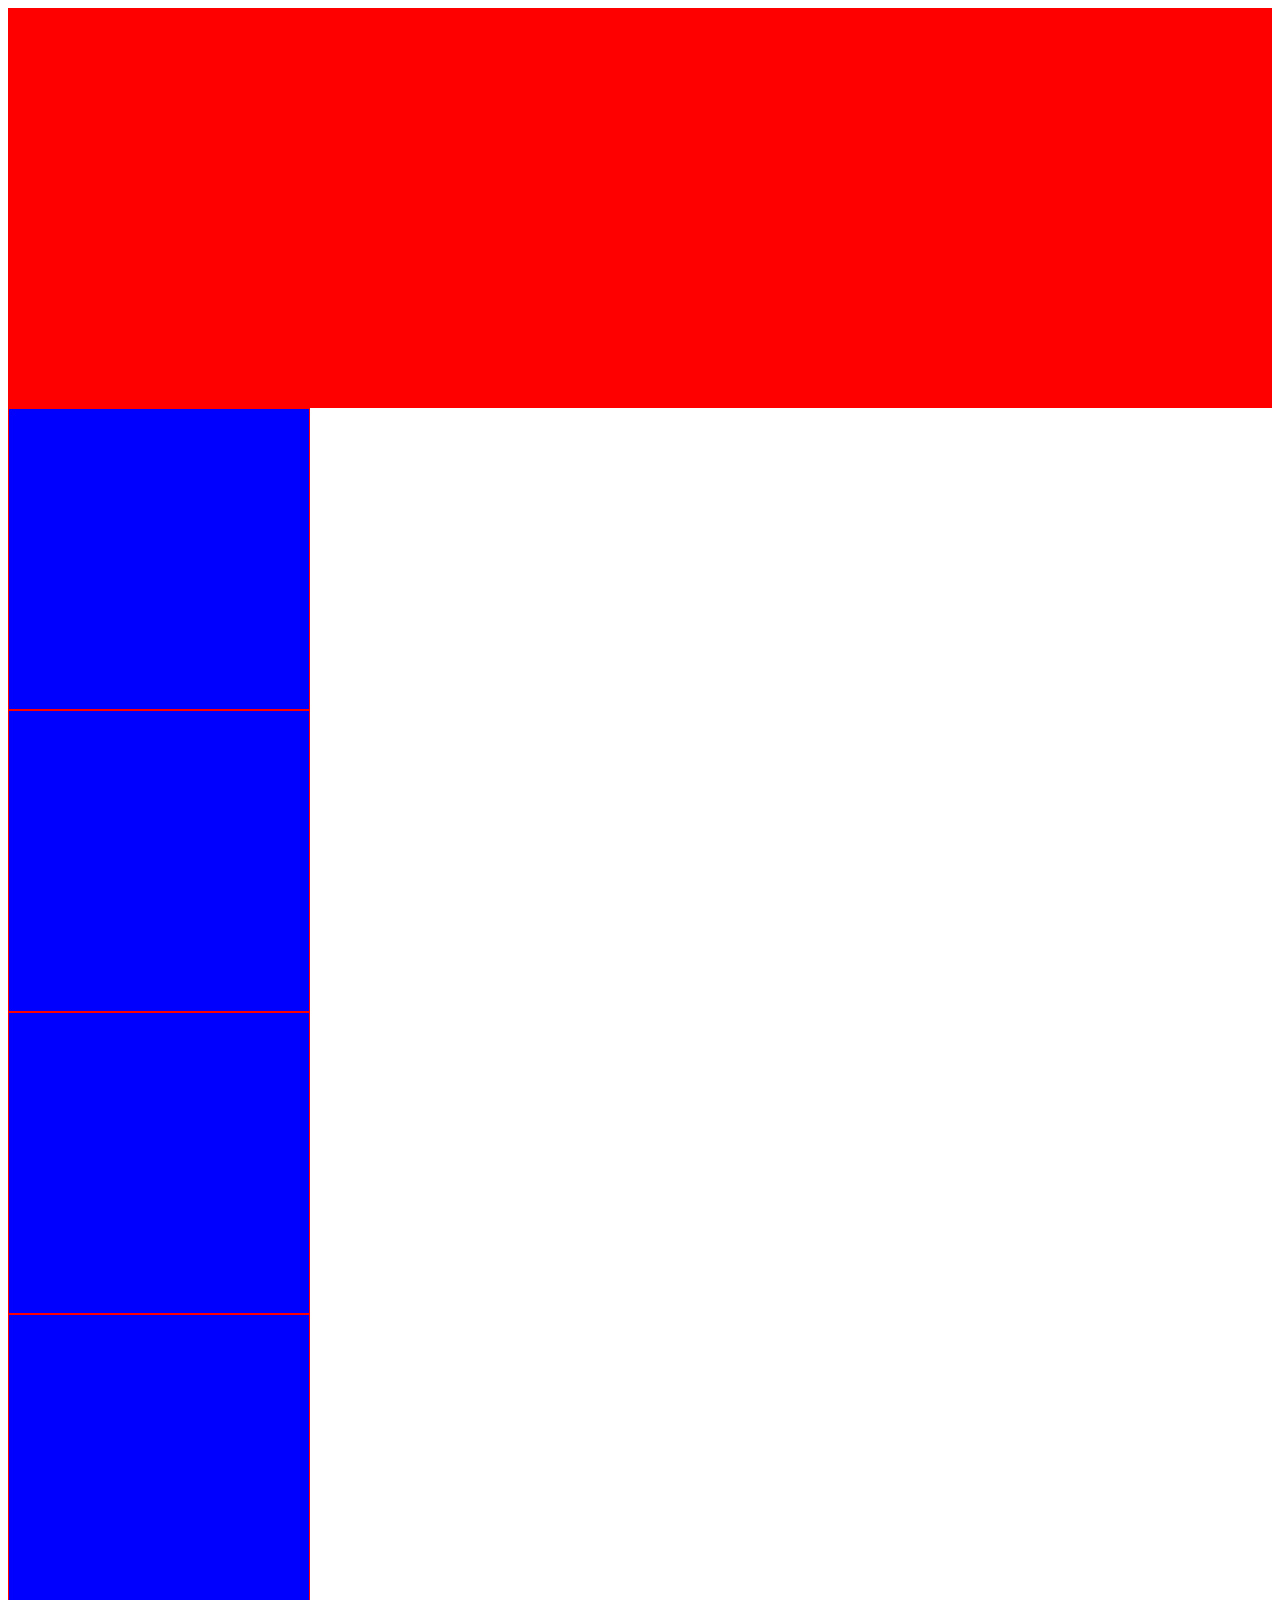
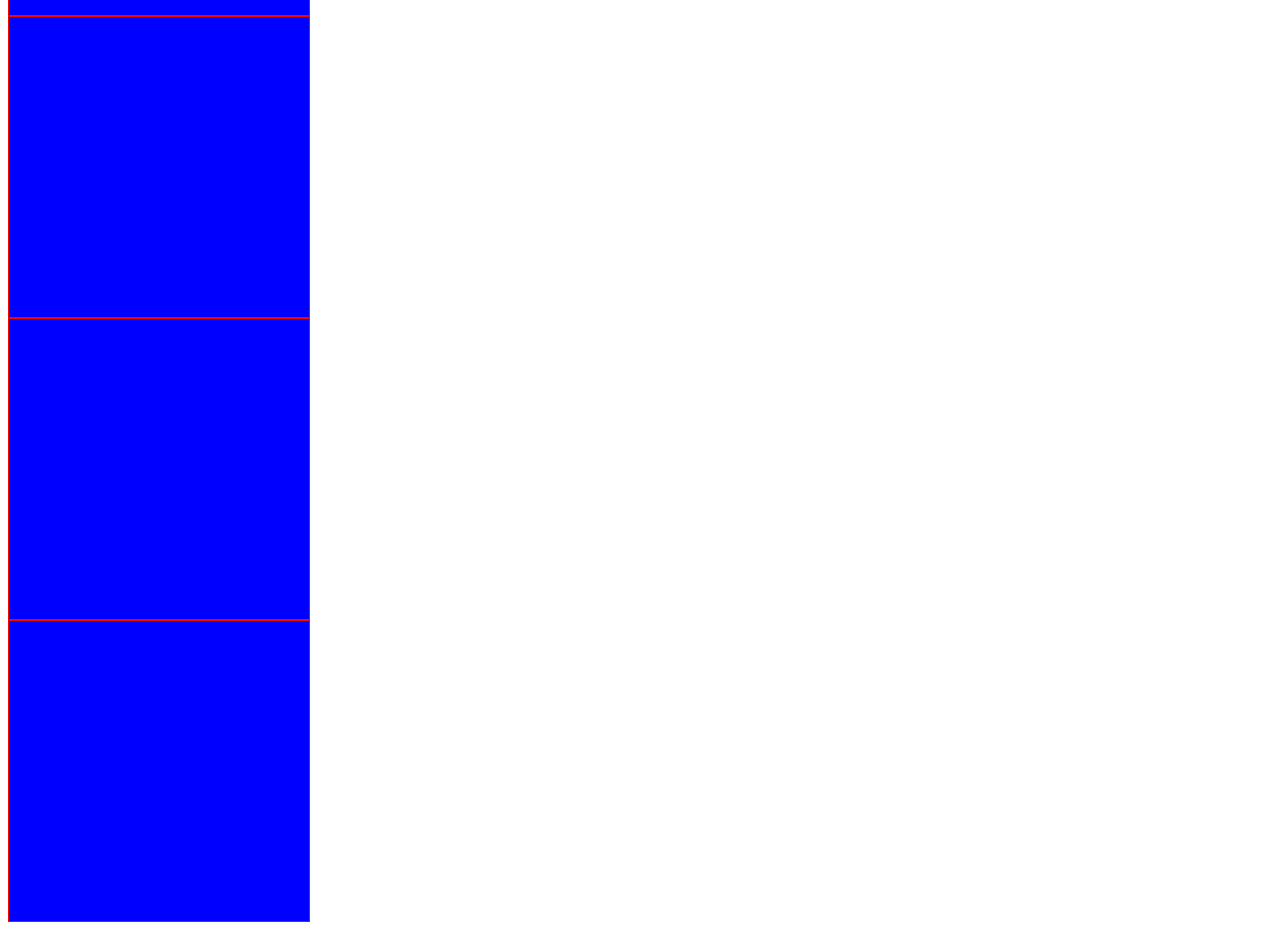
==== w03/index.html @ afa599c5 "added workshop" ====
<!DOCTYPE html>

<!--
the url for the live site lives here:
https://alisq.github.io/GD22026/interview.html
-->

<html>
    <head>
        <title></title>
        <link rel="stylesheet" href="style/main.css"/>
    </head>
    <body>
        <div class="container">
            <div class="header"></div>
            <div class="square"></div>
            <div class="square"></div>
            <div class="square"></div>
            <div class="square"></div>
            <div class="square"></div>
            <div class="square"></div>
            <div class="square"></div>
            <div class="footer"></div>
        </div>
    </body>
</html>
---- w03/style/main.css ----
.header {
    min-height:400px;
    background:red;
}

.square {
    background:blue;
    width:300px;
    height:300px;
    border:1px solid red;
}
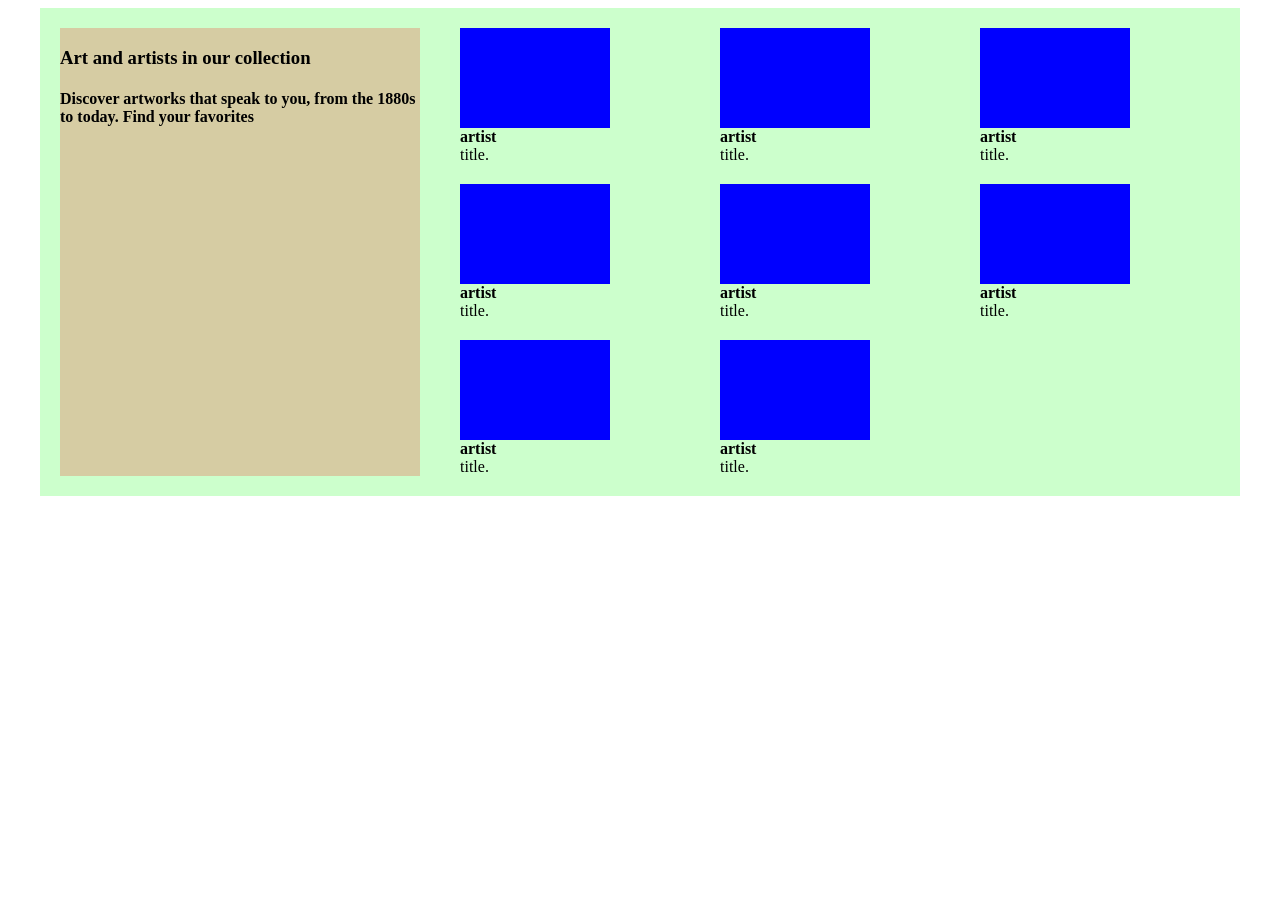
==== commit 90b9245f: "added refined css." ====
--- a/w03/index.html
+++ b/w03/index.html
@@ -12,7 +12,90 @@
     </head>
     <body>
         <div class="container">
-            <div class="header"></div>
+
+
+                <div class="collection">
+                    <div class="collection_sidebar">
+
+                    <h3>Art and artists
+                    in our collection
+                    </h3>
+
+                    <h4>Discover artworks that speak to
+                    you, from the 1880s to today.
+                    Find your favorites
+                    </h4>
+
+                    </div>
+                    <div class="collection_gallery">
+
+                        <div class="collect_gallery_item">
+                            <div class="img_placeholder"></div>
+                            <strong>artist</strong><br />
+                            title.
+                        </div>
+
+
+                        <div class="collect_gallery_item">
+                            <div class="img_placeholder"></div>
+                            <strong>artist</strong><br />
+                            title.
+                        </div>
+
+
+                        <div class="collect_gallery_item">
+                            <div class="img_placeholder"></div>
+                            <strong>artist</strong><br />
+                            title.
+                        </div>
+
+
+                        <div class="collect_gallery_item">
+                            <div class="img_placeholder"></div>
+                            <strong>artist</strong><br />
+                            title.
+                        </div>
+
+
+                        <div class="collect_gallery_item">
+                            <div class="img_placeholder"></div>
+                            <strong>artist</strong><br />
+                            title.
+                        </div>
+
+
+                        <div class="collect_gallery_item">
+                            <div class="img_placeholder"></div>
+                            <strong>artist</strong><br />
+                            title.
+                        </div>
+
+
+
+                        <div class="collect_gallery_item">
+                            <div class="img_placeholder"></div>
+                            <strong>artist</strong><br />
+                            title.
+                        </div>
+
+
+
+                        <div class="collect_gallery_item">
+                            <div class="img_placeholder"></div>
+                            <strong>artist</strong><br />
+                            title.
+                        </div>
+
+
+
+                    </div>
+                    
+                </div>
+<!-- 
+            <div class="header">
+                If I make changes, this should update.
+            </div>
+            <div class="second"></div>
             <div class="square"></div>
             <div class="square"></div>
             <div class="square"></div>
@@ -20,7 +103,8 @@
             <div class="square"></div>
             <div class="square"></div>
             <div class="square"></div>
-            <div class="footer"></div>
+            <div class="footer"></div> -->
+
         </div>
     </body>
 </html>
--- a/w03/style/main.css
+++ b/w03/style/main.css
@@ -1,6 +1,55 @@
+.container {
+    
+    background:rgba(0,255,0,0.2);
+    width:1200px;
+    margin:auto;
+    display:grid;
+    
+}
+
+        .collection {
+            min-height:100px;
+            display:grid;
+            grid-template-columns:1fr 2fr;
+
+            
+        }
+
+
+
+            .collection_sidebar {
+                background:rgba(255,0,0,0.2);
+                min-height:100px;
+                margin:20px;
+
+            }
+
+            .collection_gallery {
+                
+                min-height:100px;
+                display:grid;
+                grid-template-columns: 1fr 1fr 1fr;
+                grid-gap:20px;
+                margin:20px;
+
+            }
+
+            .img_placeholder {
+                width:150px;
+                height:100px;
+                background:blue;
+            }
+
+
 .header {
     min-height:400px;
     background:red;
+     grid-column: span 4;
+}
+
+.second {
+    min-height:400px;
+    background:green;
 }
 
 .square {
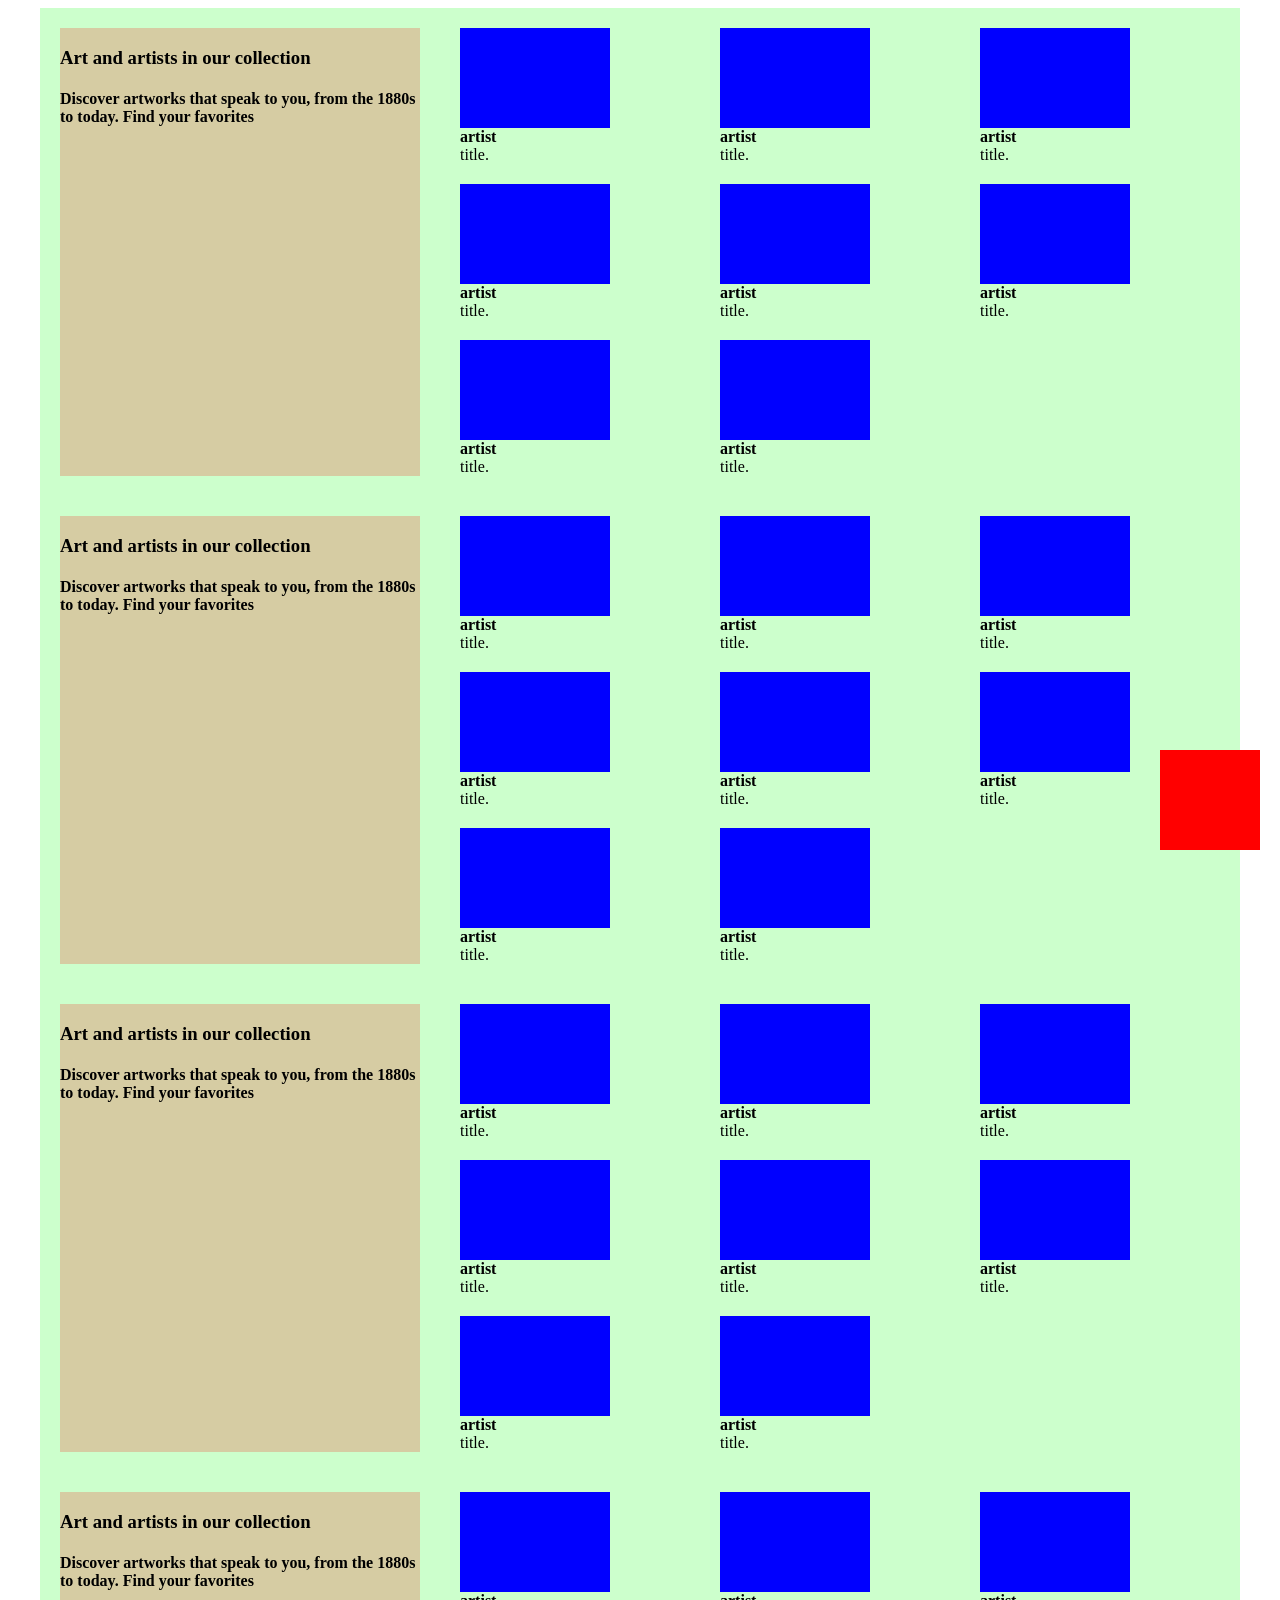
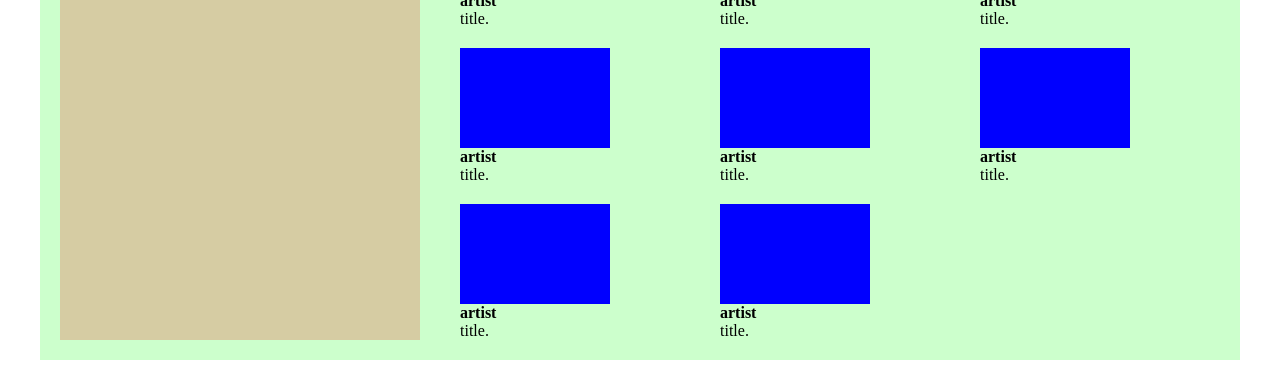
==== commit df8c65ce: "added more code before I reset." ====
--- a/w03/index.html
+++ b/w03/index.html
@@ -11,6 +11,9 @@
         <link rel="stylesheet" href="style/main.css"/>
     </head>
     <body>
+        <div class="header"></div>
+        <div class="header2"></div>
+
         <div class="container">
 
 
@@ -91,6 +94,245 @@
                     </div>
                     
                 </div>
+
+
+                <div class="collection">
+                    <div class="collection_sidebar">
+
+                    <h3>Art and artists
+                    in our collection
+                    </h3>
+
+                    <h4>Discover artworks that speak to
+                    you, from the 1880s to today.
+                    Find your favorites
+                    </h4>
+
+                    </div>
+                    <div class="collection_gallery">
+
+                        <div class="collect_gallery_item">
+                            <div class="img_placeholder"></div>
+                            <strong>artist</strong><br />
+                            title.
+                        </div>
+
+
+                        <div class="collect_gallery_item">
+                            <div class="img_placeholder"></div>
+                            <strong>artist</strong><br />
+                            title.
+                        </div>
+
+
+                        <div class="collect_gallery_item">
+                            <div class="img_placeholder"></div>
+                            <strong>artist</strong><br />
+                            title.
+                        </div>
+
+
+                        <div class="collect_gallery_item">
+                            <div class="img_placeholder"></div>
+                            <strong>artist</strong><br />
+                            title.
+                        </div>
+
+
+                        <div class="collect_gallery_item">
+                            <div class="img_placeholder"></div>
+                            <strong>artist</strong><br />
+                            title.
+                        </div>
+
+
+                        <div class="collect_gallery_item">
+                            <div class="img_placeholder"></div>
+                            <strong>artist</strong><br />
+                            title.
+                        </div>
+
+
+
+                        <div class="collect_gallery_item">
+                            <div class="img_placeholder"></div>
+                            <strong>artist</strong><br />
+                            title.
+                        </div>
+
+
+
+                        <div class="collect_gallery_item">
+                            <div class="img_placeholder"></div>
+                            <strong>artist</strong><br />
+                            title.
+                        </div>
+
+
+
+                    </div>
+                    
+                </div>
+
+
+                <div class="collection">
+                    <div class="collection_sidebar">
+
+                    <h3>Art and artists
+                    in our collection
+                    </h3>
+
+                    <h4>Discover artworks that speak to
+                    you, from the 1880s to today.
+                    Find your favorites
+                    </h4>
+
+                    </div>
+                    <div class="collection_gallery">
+
+                        <div class="collect_gallery_item">
+                            <div class="img_placeholder"></div>
+                            <strong>artist</strong><br />
+                            title.
+                        </div>
+
+
+                        <div class="collect_gallery_item">
+                            <div class="img_placeholder"></div>
+                            <strong>artist</strong><br />
+                            title.
+                        </div>
+
+
+                        <div class="collect_gallery_item">
+                            <div class="img_placeholder"></div>
+                            <strong>artist</strong><br />
+                            title.
+                        </div>
+
+
+                        <div class="collect_gallery_item">
+                            <div class="img_placeholder"></div>
+                            <strong>artist</strong><br />
+                            title.
+                        </div>
+
+
+                        <div class="collect_gallery_item">
+                            <div class="img_placeholder"></div>
+                            <strong>artist</strong><br />
+                            title.
+                        </div>
+
+
+                        <div class="collect_gallery_item">
+                            <div class="img_placeholder"></div>
+                            <strong>artist</strong><br />
+                            title.
+                        </div>
+
+
+
+                        <div class="collect_gallery_item">
+                            <div class="img_placeholder"></div>
+                            <strong>artist</strong><br />
+                            title.
+                        </div>
+
+
+
+                        <div class="collect_gallery_item">
+                            <div class="img_placeholder"></div>
+                            <strong>artist</strong><br />
+                            title.
+                        </div>
+
+
+
+                    </div>
+                    
+                </div>
+
+
+                <div class="collection">
+                    <div class="collection_sidebar">
+
+                    <h3>Art and artists
+                    in our collection
+                    </h3>
+
+                    <h4>Discover artworks that speak to
+                    you, from the 1880s to today.
+                    Find your favorites
+                    </h4>
+
+                    </div>
+                    <div class="collection_gallery">
+
+                        <div class="collect_gallery_item">
+                            <div class="img_placeholder"></div>
+                            <strong>artist</strong><br />
+                            title.
+                        </div>
+
+
+                        <div class="collect_gallery_item">
+                            <div class="img_placeholder"></div>
+                            <strong>artist</strong><br />
+                            title.
+                        </div>
+
+
+                        <div class="collect_gallery_item">
+                            <div class="img_placeholder"></div>
+                            <strong>artist</strong><br />
+                            title.
+                        </div>
+
+
+                        <div class="collect_gallery_item">
+                            <div class="img_placeholder"></div>
+                            <strong>artist</strong><br />
+                            title.
+                        </div>
+
+
+                        <div class="collect_gallery_item">
+                            <div class="img_placeholder"></div>
+                            <strong>artist</strong><br />
+                            title.
+                        </div>
+
+
+                        <div class="collect_gallery_item">
+                            <div class="img_placeholder"></div>
+                            <strong>artist</strong><br />
+                            title.
+                        </div>
+
+
+
+                        <div class="collect_gallery_item">
+                            <div class="img_placeholder"></div>
+                            <strong>artist</strong><br />
+                            title.
+                        </div>
+
+
+
+                        <div class="collect_gallery_item">
+                            <div class="img_placeholder"></div>
+                            <strong>artist</strong><br />
+                            title.
+                        </div>
+
+
+
+                    </div>
+                    
+                </div>
+
+
 <!-- 
             <div class="header">
                 If I make changes, this should update.
--- a/w03/style/main.css
+++ b/w03/style/main.css
@@ -1,3 +1,25 @@
+.header {
+    min-height:100px;
+    position:absolute;
+    min-width:100px;
+    background:rgb(255,0,0,1);
+     grid-column: span 4;
+     top:750px;
+     right:20px;
+     z-index:1;
+}
+
+.header2 {
+    min-height:100px;
+    position:fixed;
+    min-width:100px;
+    background:rgb(0,0,255,1);
+     grid-column: span 4;
+     top:750px;
+     right:20px;
+}
+
+
 .container {
     
     background:rgba(0,255,0,0.2);
@@ -41,11 +63,6 @@
             }
 
 
-.header {
-    min-height:400px;
-    background:red;
-     grid-column: span 4;
-}
 
 .second {
     min-height:400px;
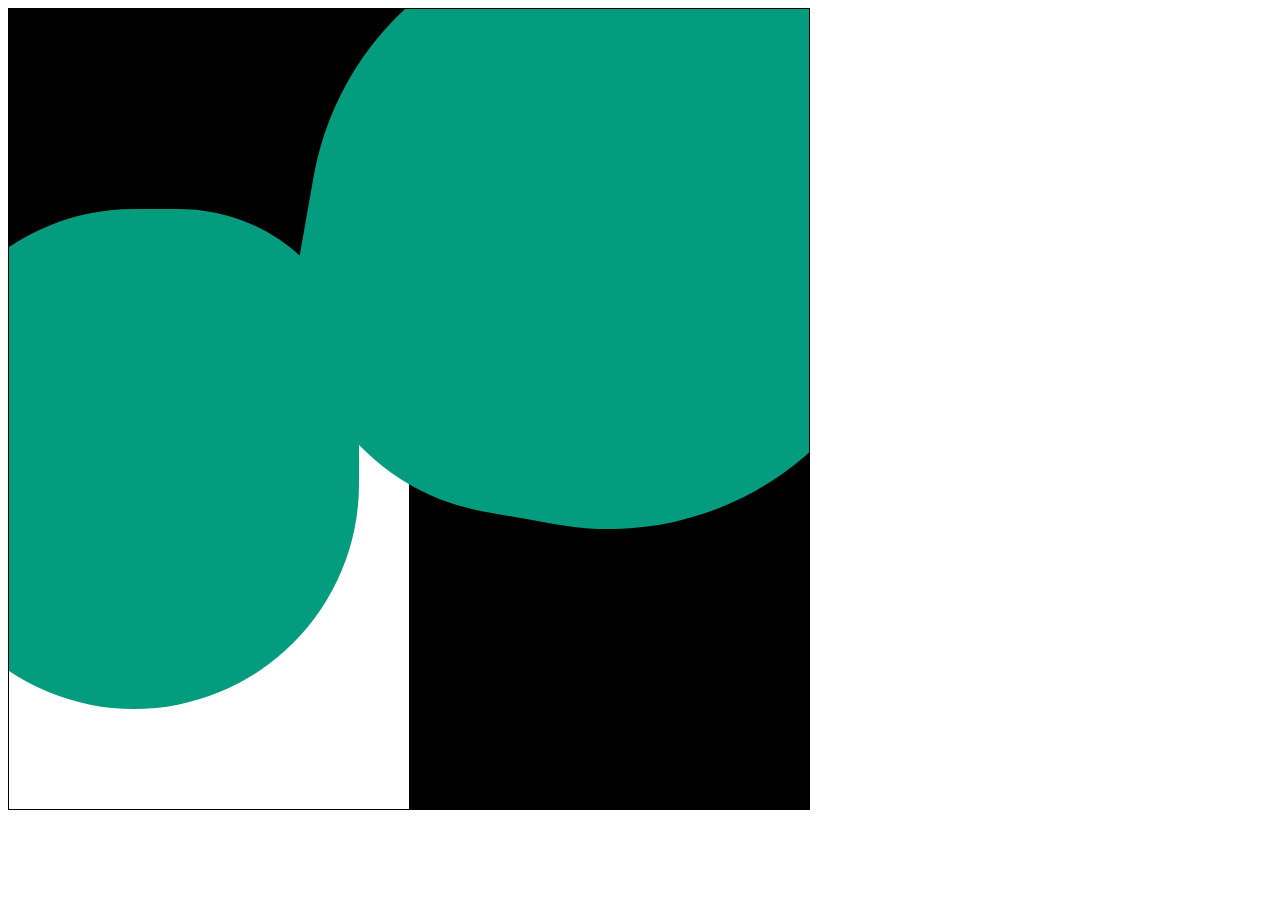
==== commit 91e4f8fb: "d" ====
--- a/w03/index.html
+++ b/w03/index.html
@@ -11,342 +11,13 @@
         <link rel="stylesheet" href="style/main.css"/>
     </head>
     <body>
-        <div class="header"></div>
-        <div class="header2"></div>
-
-        <div class="container">
-
-
-                <div class="collection">
-                    <div class="collection_sidebar">
-
-                    <h3>Art and artists
-                    in our collection
-                    </h3>
-
-                    <h4>Discover artworks that speak to
-                    you, from the 1880s to today.
-                    Find your favorites
-                    </h4>
-
-                    </div>
-                    <div class="collection_gallery">
-
-                        <div class="collect_gallery_item">
-                            <div class="img_placeholder"></div>
-                            <strong>artist</strong><br />
-                            title.
-                        </div>
-
-
-                        <div class="collect_gallery_item">
-                            <div class="img_placeholder"></div>
-                            <strong>artist</strong><br />
-                            title.
-                        </div>
-
-
-                        <div class="collect_gallery_item">
-                            <div class="img_placeholder"></div>
-                            <strong>artist</strong><br />
-                            title.
-                        </div>
-
-
-                        <div class="collect_gallery_item">
-                            <div class="img_placeholder"></div>
-                            <strong>artist</strong><br />
-                            title.
-                        </div>
-
-
-                        <div class="collect_gallery_item">
-                            <div class="img_placeholder"></div>
-                            <strong>artist</strong><br />
-                            title.
-                        </div>
-
-
-                        <div class="collect_gallery_item">
-                            <div class="img_placeholder"></div>
-                            <strong>artist</strong><br />
-                            title.
-                        </div>
-
-
-
-                        <div class="collect_gallery_item">
-                            <div class="img_placeholder"></div>
-                            <strong>artist</strong><br />
-                            title.
-                        </div>
-
-
-
-                        <div class="collect_gallery_item">
-                            <div class="img_placeholder"></div>
-                            <strong>artist</strong><br />
-                            title.
-                        </div>
-
-
-
-                    </div>
-                    
-                </div>
-
-
-                <div class="collection">
-                    <div class="collection_sidebar">
-
-                    <h3>Art and artists
-                    in our collection
-                    </h3>
-
-                    <h4>Discover artworks that speak to
-                    you, from the 1880s to today.
-                    Find your favorites
-                    </h4>
-
-                    </div>
-                    <div class="collection_gallery">
-
-                        <div class="collect_gallery_item">
-                            <div class="img_placeholder"></div>
-                            <strong>artist</strong><br />
-                            title.
-                        </div>
-
-
-                        <div class="collect_gallery_item">
-                            <div class="img_placeholder"></div>
-                            <strong>artist</strong><br />
-                            title.
-                        </div>
-
-
-                        <div class="collect_gallery_item">
-                            <div class="img_placeholder"></div>
-                            <strong>artist</strong><br />
-                            title.
-                        </div>
-
-
-                        <div class="collect_gallery_item">
-                            <div class="img_placeholder"></div>
-                            <strong>artist</strong><br />
-                            title.
-                        </div>
-
-
-                        <div class="collect_gallery_item">
-                            <div class="img_placeholder"></div>
-                            <strong>artist</strong><br />
-                            title.
-                        </div>
-
-
-                        <div class="collect_gallery_item">
-                            <div class="img_placeholder"></div>
-                            <strong>artist</strong><br />
-                            title.
-                        </div>
-
-
-
-                        <div class="collect_gallery_item">
-                            <div class="img_placeholder"></div>
-                            <strong>artist</strong><br />
-                            title.
-                        </div>
-
-
-
-                        <div class="collect_gallery_item">
-                            <div class="img_placeholder"></div>
-                            <strong>artist</strong><br />
-                            title.
-                        </div>
-
-
-
-                    </div>
-                    
-                </div>
-
-
-                <div class="collection">
-                    <div class="collection_sidebar">
-
-                    <h3>Art and artists
-                    in our collection
-                    </h3>
-
-                    <h4>Discover artworks that speak to
-                    you, from the 1880s to today.
-                    Find your favorites
-                    </h4>
-
-                    </div>
-                    <div class="collection_gallery">
-
-                        <div class="collect_gallery_item">
-                            <div class="img_placeholder"></div>
-                            <strong>artist</strong><br />
-                            title.
-                        </div>
-
-
-                        <div class="collect_gallery_item">
-                            <div class="img_placeholder"></div>
-                            <strong>artist</strong><br />
-                            title.
-                        </div>
-
-
-                        <div class="collect_gallery_item">
-                            <div class="img_placeholder"></div>
-                            <strong>artist</strong><br />
-                            title.
-                        </div>
-
-
-                        <div class="collect_gallery_item">
-                            <div class="img_placeholder"></div>
-                            <strong>artist</strong><br />
-                            title.
-                        </div>
-
-
-                        <div class="collect_gallery_item">
-                            <div class="img_placeholder"></div>
-                            <strong>artist</strong><br />
-                            title.
-                        </div>
-
-
-                        <div class="collect_gallery_item">
-                            <div class="img_placeholder"></div>
-                            <strong>artist</strong><br />
-                            title.
-                        </div>
-
-
-
-                        <div class="collect_gallery_item">
-                            <div class="img_placeholder"></div>
-                            <strong>artist</strong><br />
-                            title.
-                        </div>
-
-
-
-                        <div class="collect_gallery_item">
-                            <div class="img_placeholder"></div>
-                            <strong>artist</strong><br />
-                            title.
-                        </div>
-
-
-
-                    </div>
-                    
-                </div>
-
-
-                <div class="collection">
-                    <div class="collection_sidebar">
-
-                    <h3>Art and artists
-                    in our collection
-                    </h3>
-
-                    <h4>Discover artworks that speak to
-                    you, from the 1880s to today.
-                    Find your favorites
-                    </h4>
-
-                    </div>
-                    <div class="collection_gallery">
-
-                        <div class="collect_gallery_item">
-                            <div class="img_placeholder"></div>
-                            <strong>artist</strong><br />
-                            title.
-                        </div>
-
-
-                        <div class="collect_gallery_item">
-                            <div class="img_placeholder"></div>
-                            <strong>artist</strong><br />
-                            title.
-                        </div>
-
-
-                        <div class="collect_gallery_item">
-                            <div class="img_placeholder"></div>
-                            <strong>artist</strong><br />
-                            title.
-                        </div>
-
-
-                        <div class="collect_gallery_item">
-                            <div class="img_placeholder"></div>
-                            <strong>artist</strong><br />
-                            title.
-                        </div>
-
-
-                        <div class="collect_gallery_item">
-                            <div class="img_placeholder"></div>
-                            <strong>artist</strong><br />
-                            title.
-                        </div>
-
-
-                        <div class="collect_gallery_item">
-                            <div class="img_placeholder"></div>
-                            <strong>artist</strong><br />
-                            title.
-                        </div>
-
-
-
-                        <div class="collect_gallery_item">
-                            <div class="img_placeholder"></div>
-                            <strong>artist</strong><br />
-                            title.
-                        </div>
-
-
-
-                        <div class="collect_gallery_item">
-                            <div class="img_placeholder"></div>
-                            <strong>artist</strong><br />
-                            title.
-                        </div>
-
-
-
-                    </div>
-                    
-                </div>
-
-
-<!-- 
-            <div class="header">
-                If I make changes, this should update.
-            </div>
-            <div class="second"></div>
-            <div class="square"></div>
-            <div class="square"></div>
-            <div class="square"></div>
-            <div class="square"></div>
-            <div class="square"></div>
-            <div class="square"></div>
-            <div class="square"></div>
-            <div class="footer"></div> -->
+        <div class="square">
+            <div class="square_interior_1"></div>
+            <div class="square_interior_2"></div>
+            <div class="green_oval_1"></div>
+            <div class="green_oval_2"></div>
 
         </div>
+
     </body>
 </html>
--- a/w03/style/main.css
+++ b/w03/style/main.css
@@ -1,77 +1,72 @@
-.header {
-    min-height:100px;
+
+
+
+
+/*
+
+position:absoute;
+top
+left
+z-index
+
+*/
+
+.square {
+    width:800px;
+    height:800px;
+    border:1px solid rgb(0, 0, 0);
     position:absolute;
-    min-width:100px;
-    background:rgb(255,0,0,1);
-     grid-column: span 4;
-     top:750px;
-     right:20px;
-     z-index:1;
-}
-
-.header2 {
-    min-height:100px;
-    position:fixed;
-    min-width:100px;
-    background:rgb(0,0,255,1);
-     grid-column: span 4;
-     top:750px;
-     right:20px;
+    overflow:hidden;
 }
 
 
-.container {
-    
-    background:rgba(0,255,0,0.2);
-    width:1200px;
-    margin:auto;
-    display:grid;
-    
-}
+    .square_interior_1{
+        background:black;
+        width:400px;
+        height:400px;
+        position:absolute;
+        top:0;
+        left:0;
+    }
 
-        .collection {
-            min-height:100px;
-            display:grid;
-            grid-template-columns:1fr 2fr;
+    .square_interior_2 {
+         background:black;
+        width:400px;
+        height:600px;
+        position:absolute;
+        top:200px;
+        right:0;
+    }
 
-            
-        }
+    .green_oval_1 {
+
+        position:absolute;
+     width: 450px;
+      height: 500px;
+      top:200px;
+      left:-100px;
+      background: rgb(4, 156, 126);
+      border-top-left-radius: 250px;
+      border-top-right-radius: 200px;
+      border-bottom-left-radius: 250px;
+      border-bottom-right-radius: 250px;   
+  
+    }
 
 
+    .green_oval_2 {
 
-            .collection_sidebar {
-                background:rgba(255,0,0,0.2);
-                min-height:100px;
-                margin:20px;
+position: absolute;
+  width: 600px;
+  height: 600px;
+  top: -80px;
+  left: 300px;
+  background: rgb(4, 156, 126);
+  border-top-left-radius: 400px;
+  border-top-right-radius: 300px;
+  border-bottom-left-radius: 400px;
+  border-bottom-right-radius: 400px;
+  transform: rotate(190deg); 
+  
+    }
 
-            }
-
-            .collection_gallery {
-                
-                min-height:100px;
-                display:grid;
-                grid-template-columns: 1fr 1fr 1fr;
-                grid-gap:20px;
-                margin:20px;
-
-            }
-
-            .img_placeholder {
-                width:150px;
-                height:100px;
-                background:blue;
-            }
-
-
-
-.second {
-    min-height:400px;
-    background:green;
-}
-
-.square {
-    background:blue;
-    width:300px;
-    height:300px;
-    border:1px solid red;
-}
